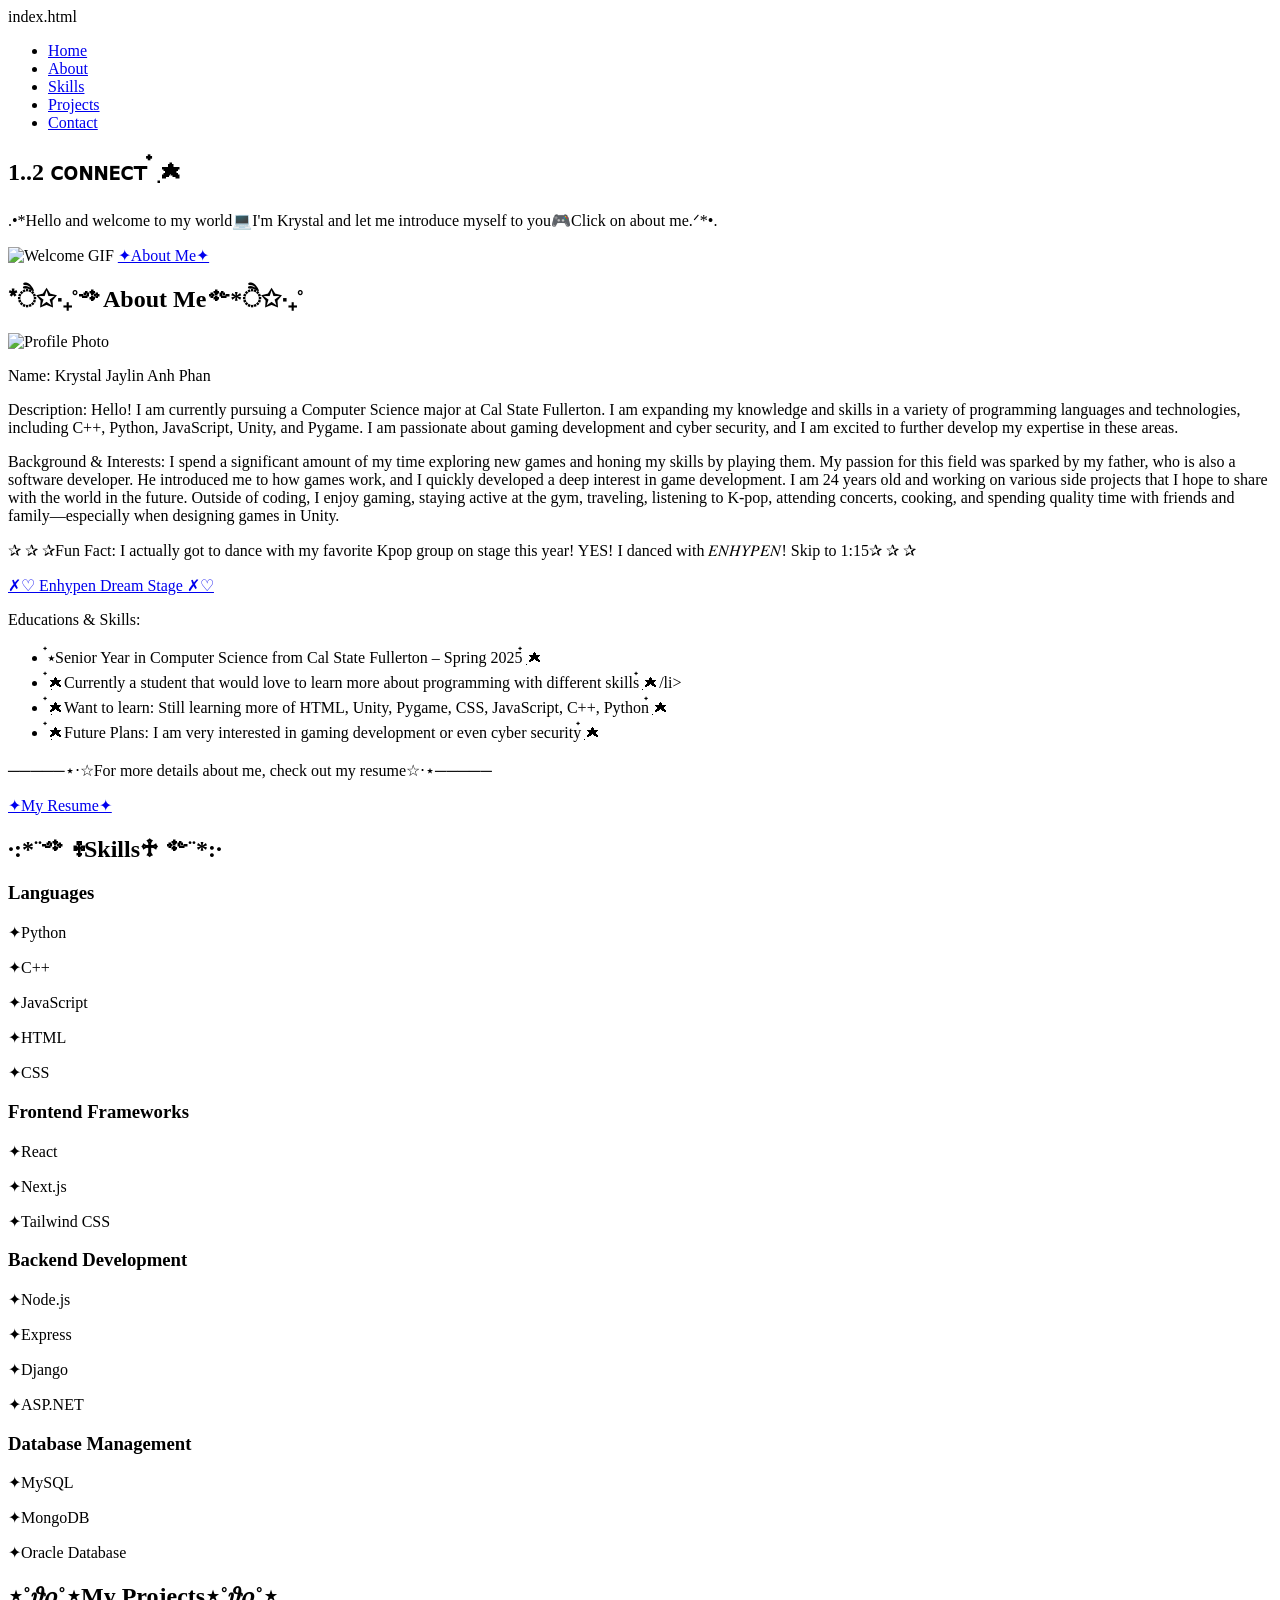
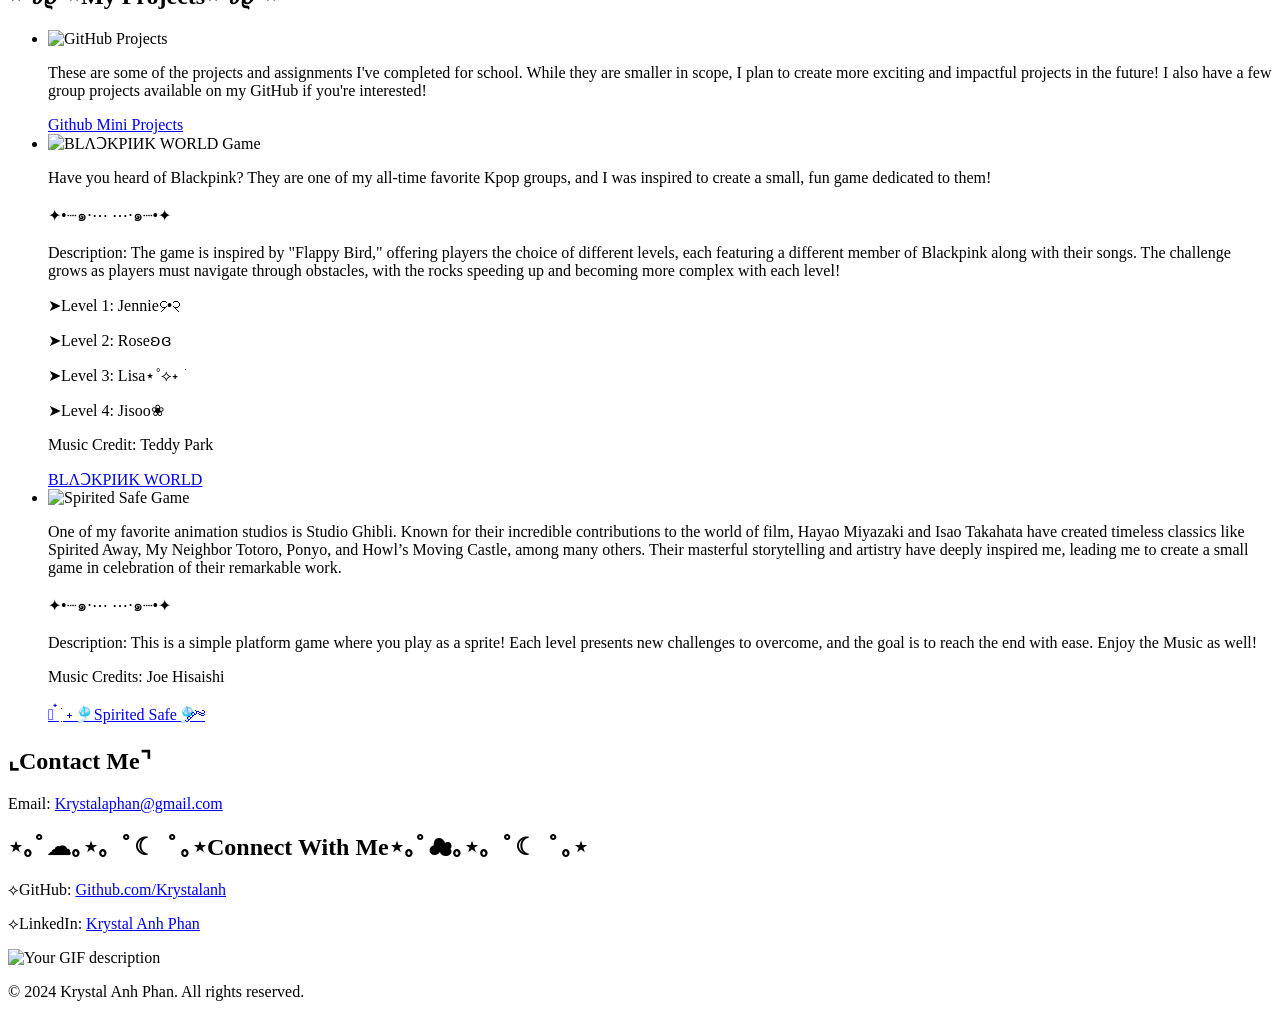
==== index.html @ 14e31887 "update" ====
index.html 
<!DOCTYPE html>
<html lang="en">
<head>
  <meta charset="UTF-8">
  <meta name="viewport" content="width=device-width, initial-scale=1.0">
  <title>いらっしゃいませ</title> <!--IN JAPANESE "WELCOME"-->
  <link rel="stylesheet" href="assets/css/styles.css">
</head>
<body>
  <!--NAVIGATION BAR TOP/CENTERED-->
  <nav>
    <ul>
      <li><a href="#home">Home</a></li> <!--BUTTONS OF THE NAVIGATIONS-->
      <li><a href="#about">About</a></li>
      <li><a href="#skills">Skills</a></li>
      <li><a href="#projects">Projects</a></li>
      <li><a href="#contact">Contact</a></li>
    </ul>
  </nav>

  <!--HOMEPAGE-->
  <section id="home" class="section">
    <div class="hero">
      <h1 class="typewriter">1..2 ᴄᴏɴɴᴇᴄᴛ ๋࣭ ⭑</h1>
      <div class="intro-cards">
        <div class="card">
          <i class="fas fa-laptop-code"></i>
          <p class="typewriter">.•*Hello and welcome to my world💻I'm Krystal and let me introduce myself to you🎮Click on about me.ᐟ*•.</p> <!--INTRO AND ONE TAG LINE-->
        </div>
      </div>
      <img src="assets/gif/spite.webp" alt="Welcome GIF" class="welcome-gif" /> <!--AVATAR GIF-->
      <a href="#about" class="about-button">✦About Me✦</a> <!--ABOUT BUTTON-->
    </div>
  </section>

<!--ABOUT SECTION-->
<section id="about" class="section">
  <div class="content about-me">
    <h1>*ੈ✩‧₊˚༺About Me༻*ੈ✩‧₊˚</h1>
        <div class="content">
          <img src="assets/images/photo.jpg" alt="Profile Photo"> <!--PROFILE PICTURE-->
        </div>
        <div class="about-box">
        <p>Name: Krystal Jaylin Anh Phan</p> <!--NAME-->
        </div>
        <div class="about-box">
          <p>Description: Hello! I am currently pursuing a Computer Science major at Cal State Fullerton. I am expanding my knowledge and skills in a variety of programming languages and technologies, including C++, Python, JavaScript, Unity, and Pygame. I am passionate about gaming development and cyber security, and I am excited to further develop my expertise in these areas.</p>
      </div>
      <div class="about-box">
        <p>Background & Interests: I spend a significant amount of my time exploring new games and honing my skills by playing them. My passion for this field was sparked by my father, who is also a software developer. He introduced me to how games work, and I quickly developed a deep interest in game development. I am 24 years old and working on various side projects that I hope to share with the world in the future. Outside of coding, I enjoy gaming, staying active at the gym, traveling, listening to K-pop, attending concerts, cooking, and spending quality time with friends and family—especially when designing games in Unity.
        </p>
        <p>✰ ✰ ✰Fun Fact: I actually got to dance with my favorite Kpop group on stage this year! YES! I danced with 𝐸𝑁𝐻𝑌𝑃𝐸𝑁! Skip to 1:15✰ ✰ ✰</p>
        <a href="https://www.youtube.com/watch?v=IFDj6m6tz_k&list=PLuSKR0G6WXQidXghWOmX6pX2fcNtbSDoF&index=7&ab_channel=KCONofficial" 
        target="_blank" 
        class="enhypen-button">✗♡ Enhypen Dream Stage ✗♡</a> <!--FUN FACT LINK-->  
      </div>
      <div class="about-box">
        <p>Educations & Skills:</p>
        <ul>
          <li>๋⭑Senior Year in Computer Science from Cal State Fullerton – Spring 2025๋࣭ ⭑</li>
          <li>๋࣭⭑Currently a student that would love to learn more about programming with different skills๋࣭ ⭑/li>
          <li>๋࣭⭑Want to learn: Still learning more of HTML, Unity, Pygame, CSS, JavaScript, C++, Python๋࣭ ⭑</li>
          <li>๋࣭⭑Future Plans: I am very interested in gaming development or even cyber security๋࣭ ⭑</li>
        </ul>
        <p>─────⋆⋅☆For more details about me, check out my resume☆⋅⋆─────</p>
        <a href="assets/docs/resume.pdf" target="_blank" class="resume-button">✦My Resume✦</a> <!--RESUME, DOWNLOADABLE-->
      </div>
    </div>
  </section>

 <!--SKILLS SECTION-->
 <section id="skills" class="section">
  <div class="content">
    <h1>·:*¨༺ ♱Skills♱ ༻¨*:·</h1>
    <div class="skills-grid">
      <div class="skill-category">
        <h3>Languages</h3>
        <p><i class="fas fa-code"></i> ✦Python</p>
        <p><i class="fas fa-code"></i> ✦C++</p>
        <p><i class="fas fa-code"></i> ✦JavaScript</p>
        <p><i class="fas fa-code"></i> ✦HTML</p>
        <p><i class="fas fa-code"></i> ✦CSS</p>
      </div>
      <div class="skill-category">
        <h3>Frontend Frameworks</h3>
        <p><i class="fas fa-laptop-code"></i> ✦React</p>
        <p><i class="fas fa-laptop-code"></i> ✦Next.js</p>
        <p><i class="fas fa-laptop-code"></i> ✦Tailwind CSS</p>
      </div>
      <div class="skill-category">
        <h3>Backend Development</h3>
        <p><i class="fas fa-server"></i> ✦Node.js</p>
        <p><i class="fas fa-server"></i> ✦Express</p>
        <p><i class="fas fa-server"></i> ✦Django</p>
        <p><i class="fas fa-server"></i> ✦ASP.NET</p>
      </div>
      <div class="skill-category">
        <h3>Database Management</h3>
        <p><i class="fas fa-database"></i> ✦MySQL</p>
        <p><i class="fas fa-database"></i> ✦MongoDB</p>
        <p><i class="fas fa-database"></i> ✦Oracle Database</p>
      </div>
    </div>
  </div>
</section>
  
<!--PROJECT SECTION-->
<section id="projects" class="section">
  <div class="content">
    <h1>⋆˚𝜗𝜚˚⋆My Projects⋆˚𝜗𝜚˚⋆</h1>
    <ul>
      <li>
        <img src="assets/images/github.jpg" alt="GitHub Projects"> <!--GITHUB-->
        <p>These are some of the projects and assignments I've completed for school. While they are smaller in scope, I plan to create more exciting and impactful projects in the future! I also have a few group projects available on my GitHub if you're interested!</p>
        <a href="https://github.com/Krystalanh" target="_blank" class="button">Github Mini Projects</a>
      </li>
      <li>
        <img src="assets/images/bp.jpg" alt="BLΛƆKPIИK WORLD Game"> <!--BLACKPINK GAME-->
        <p>Have you heard of Blackpink? They are one of my all-time favorite Kpop groups, and I was inspired to create a small, fun game dedicated to them!</p>
        <p>✦•┈๑⋅⋯ ⋯⋅๑┈•✦</p>
        <p>Description: The game is inspired by "Flappy Bird," offering players the choice of different levels, each featuring a different member of Blackpink along with their songs. The challenge grows as players must navigate through obstacles, with the rocks speeding up and becoming more complex with each level!</p>
        <p>➤Level 1: Jennie᧔•᧓</p>
        <p>➤Level 2: Roseʚɞ</p>
        <p>➤Level 3: Lisa⋆˚⟡˖ ࣪࣪</p>
        <p>➤Level 4: Jisoo❀</p>
        <p>Music Credit: Teddy Park</p>
        <a href="https://krystalanh.itch.io/blackpink-world" target="_blank" class="button">BLΛƆKPIИK WORLD</a>
      </li>
      <li>
        <img src="assets/images/SPAW.jpg" alt="Spirited Safe Game"> <!--SPIRITED AWAY GAME-->
        <p>One of my favorite animation studios is Studio Ghibli. Known for their incredible contributions to the world of film, Hayao Miyazaki and Isao Takahata have created timeless classics like Spirited Away, My Neighbor Totoro, Ponyo, and Howl’s Moving Castle, among many others. Their masterful storytelling and artistry have deeply inspired me, leading me to create a small game in celebration of their remarkable work.</p>
        <p>✦•┈๑⋅⋯ ⋯⋅๑┈•✦</p>
        <p>Description: This is a simple platform game where you play as a sprite! Each level presents new challenges to overcome, and the goal is to reach the end with ease. Enjoy the Music as well!</p>
        <p>Music Credits: Joe Hisaishi</p>
        <a href="https://krystalanh.itch.io/spirited-safe" download class="button">𓏲 ๋࣭ ࣪˖🎐Spirited Safe🎐༘༄</a>
      </li>
    </ul>
  </div>
</section>

<!--CONTACTS SECTION-->
<section id="contact" class="section">
  <div class="content">
    <h1>⌞Contact Me⌝</h1>
    <p>Email: <a href="mailto:Krystalaphan@gmail.com" class="button">Krystalaphan@gmail.com</a></p> <!--EMAIL-->
    <div class="content">
      <h1>⋆｡ﾟ☁︎｡⋆｡ ﾟ☾ ﾟ｡⋆Connect With Me⋆｡ﾟ☁︎｡⋆｡ ﾟ☾ ﾟ｡⋆</h1>
      <p>⟡GitHub: <a href="https://github.com/Krystalanh" target="_blank" class="button">Github.com/Krystalanh</a></p> <!--GITHUB-->
      <p>⟡LinkedIn: <a href="https://www.linkedin.com/in/krystal-anh-phan-638b42195/" target="_blank" class="button">Krystal Anh Phan</a></p> <!--LINKEDIN-->
    </div>
    <div class="gif-container">
      <img src="assets/gif/totoro.gif" alt="Your GIF description" class="contact-gif"> <!--CHARACTER GIF-->
    </div>
  </div>
</section>

<!--FOOTER-->
<footer>
  <p>&copy; 2024 Krystal Anh Phan. All rights reserved.</p>
</footer>

<!--JAVASCRIPT-->
<script src="assets/js/script.js"></script>
</body>
</html>
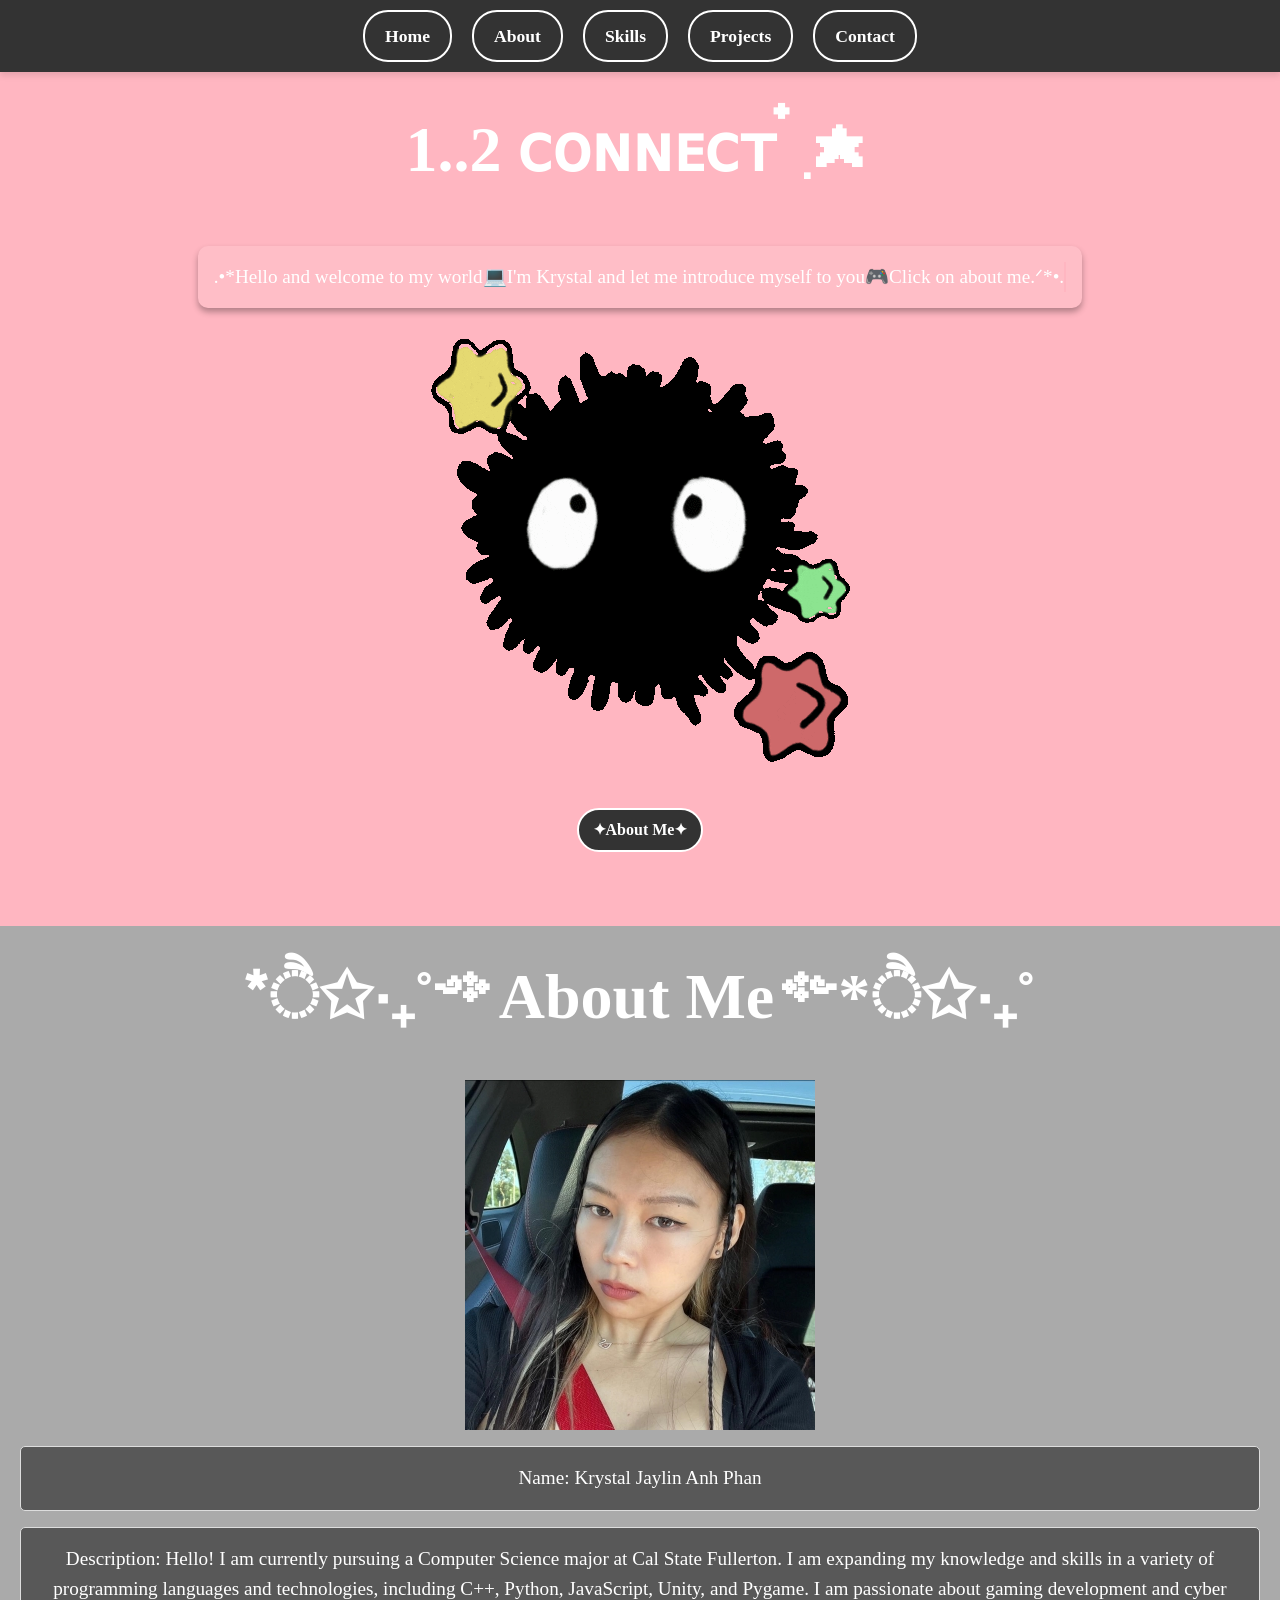
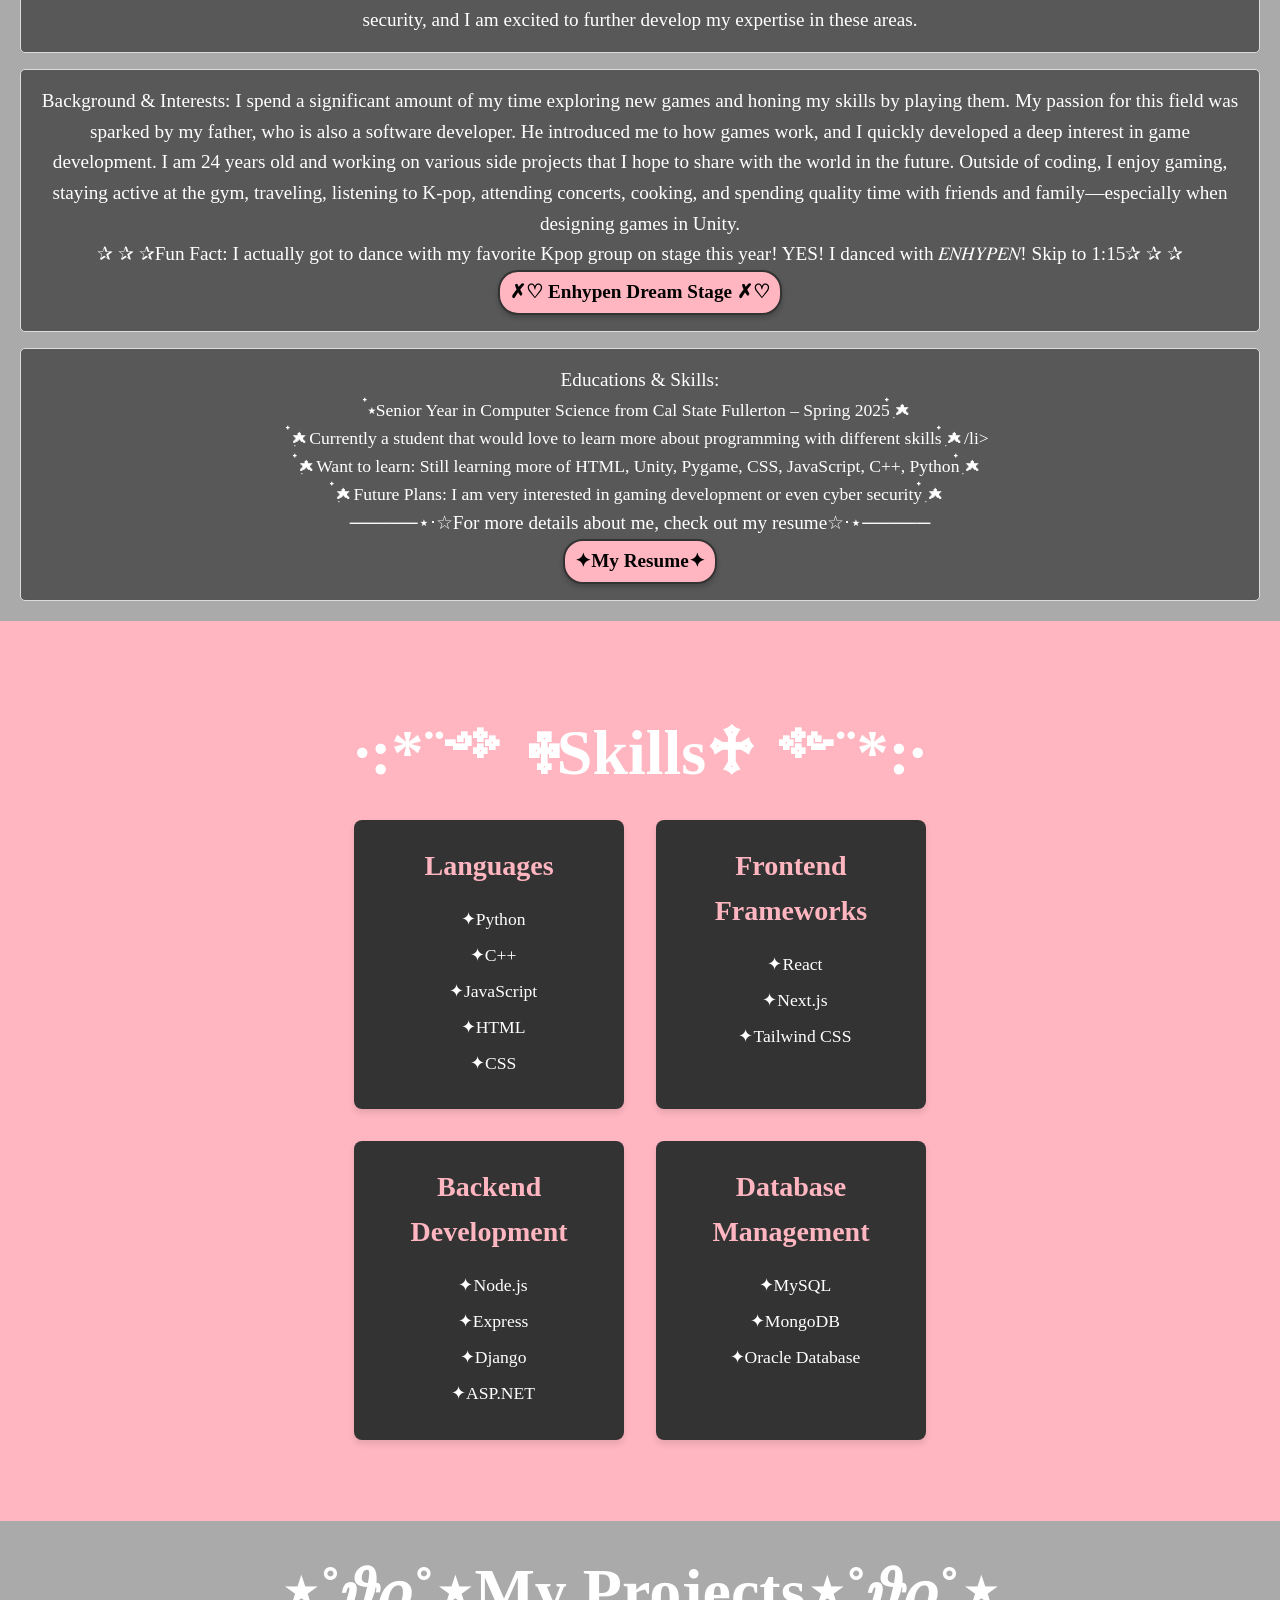
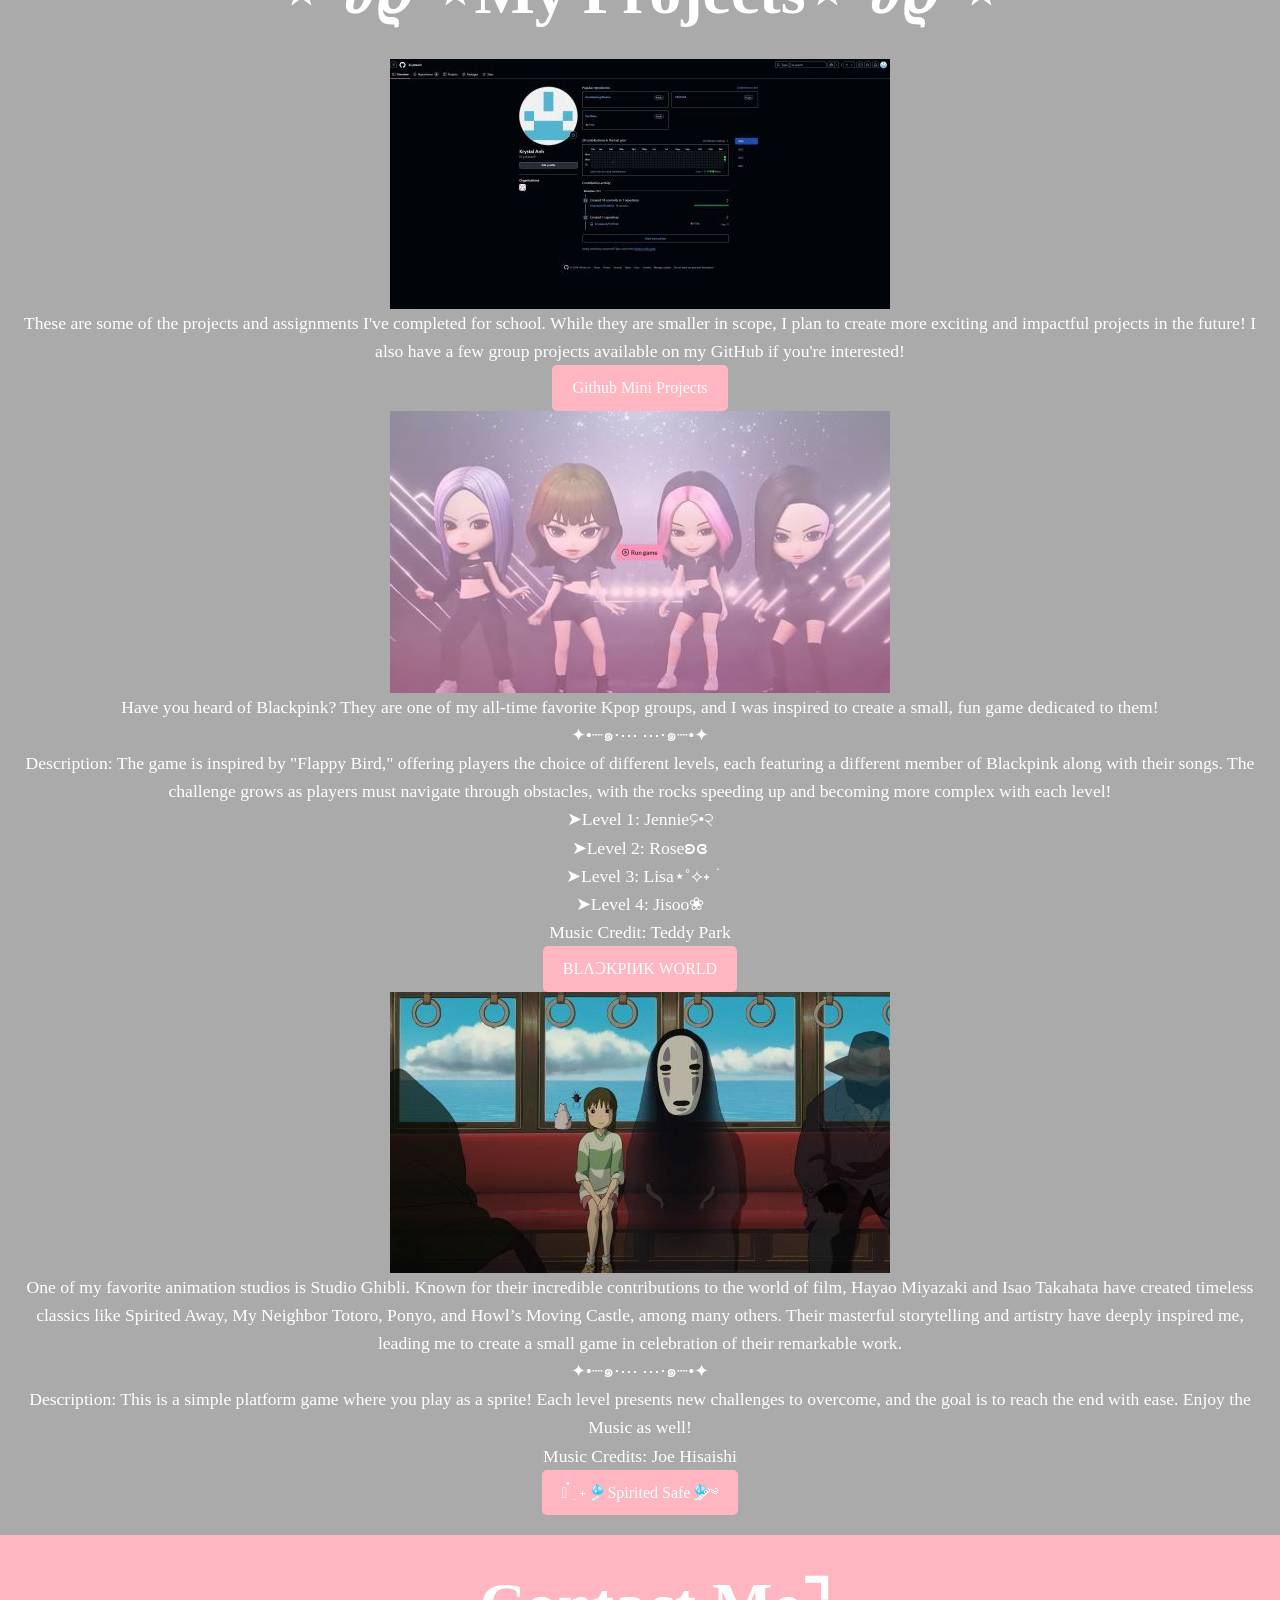
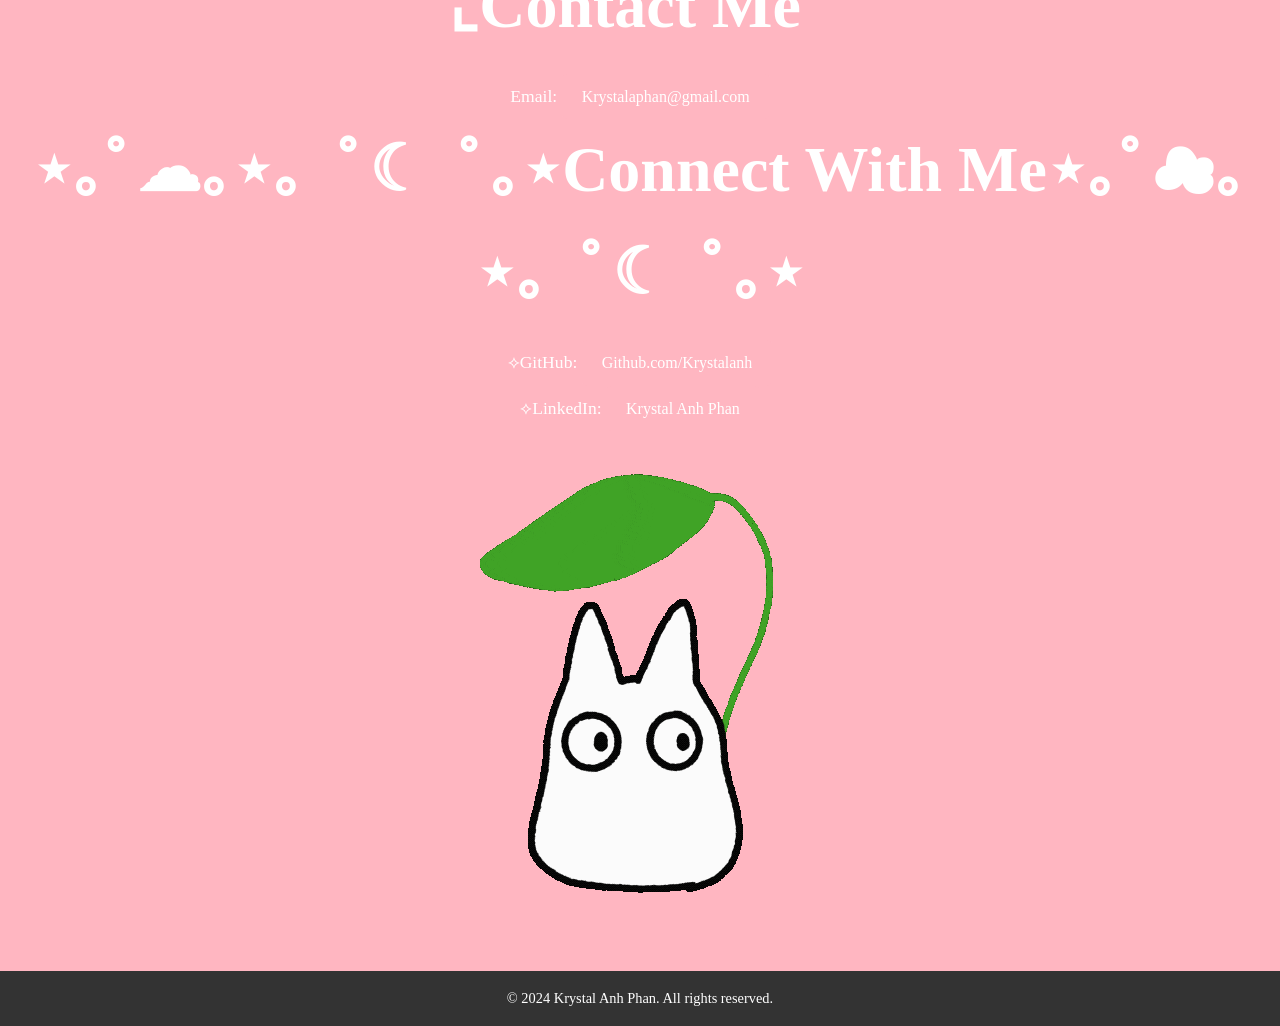
==== commit e334ad02: "update" ====
--- a/index.html
+++ b/index.html
@@ -5,7 +5,7 @@
   <meta charset="UTF-8">
   <meta name="viewport" content="width=device-width, initial-scale=1.0">
   <title>いらっしゃいませ</title> <!--IN JAPANESE "WELCOME"-->
-  <link rel="stylesheet" href="assets/css/styles.css">
+  <link rel="stylesheet" href="assets/css/style.css">
 </head>
 <body>
   <!--NAVIGATION BAR TOP/CENTERED-->
--- a/assets/css/style.css
+++ b/assets/css/style.css
@@ -0,0 +1,372 @@
+/*STYLING PAGES*/
+* {
+  margin: 0;
+  padding: 0;
+  box-sizing: border-box;
+}
+
+/*BASE FONT*/
+body {
+  font-size: 16px; 
+  line-height: 1.6; 
+  overflow-x: hidden; 
+  padding: 0;
+  margin: 0;
+}
+
+/*HEADING SIZES*/
+h1 {
+  font-size: 4em;
+}
+h2 {
+  font-size: 2em;
+}
+h3 {
+  font-size: 1.75em;
+}
+p {
+  font-size: 1.5rem; 
+}
+
+/*RESUME BUTTON*/
+.resume-button {
+  display: inline-block;
+  padding: 5px 10px; 
+  font-size: 1.2rem; 
+  color: #000000; 
+  background-color: #ffb6c1; 
+  text-decoration: none;
+  border-radius: 20px; 
+  font-weight: bold;
+  border: 2px solid #333; 
+  transition: all 0.3s ease;
+  text-align: center;
+  box-shadow: 0 3px 5px rgba(0, 0, 0, 0.2); 
+}
+/*RESUME BUTTON HOVER*/
+.resume-button:hover {
+  background-color: #aaaaaa; 
+  color: #333; 
+  transform: scale(1.05); 
+  border-color: #333; 
+}
+
+@media (max-width: 768px) {
+  .about-box {
+    padding: 0.5rem;
+  }
+}
+
+/*NAVIGATION BAR: HOME, ABOUT, SKILLS, PROJECTS, CONTACTS*/
+nav {
+  position: fixed;
+  top: 0;
+  left: 0;
+  width: 100%;
+  background: #333;
+  z-index: 1000;
+  padding: 10px 0;
+  box-shadow: 0px 4px 6px rgba(0, 0, 0, 0.1);
+}
+
+nav ul {
+  display: flex;
+  justify-content: center;
+  list-style: none;
+  flex-wrap: wrap; /* Allow wrapping for smaller screens */
+  margin: 0;
+  padding: 0;
+}
+
+nav ul li {
+  margin: 0 10px;
+}
+
+nav ul li a {
+  display: inline-block;
+  padding: 10px 20px;
+  border: 2px solid white;
+  border-radius: 25px;
+  text-decoration: none;
+  color: white;
+  font-weight: bold;
+  transition: all 0.3s ease;
+  background: transparent;
+}
+
+nav ul li a:hover {
+  background: #ffb6c1;
+  color: #333;
+  border-color: #ffb6c1;
+}
+
+@media (max-width: 768px) {
+  nav ul {
+    flex-direction: column;
+    padding: 1rem;
+  }
+}
+
+/*SECTIONS*/
+.section {
+  min-height: 100vh; 
+  display: flex;
+  justify-content: center;
+  align-items: center;
+  text-align: center;
+  padding: 20px;
+  color: #ffffff;
+}
+
+#home {
+  background: #ffb6c1; 
+}
+
+#about {
+  background: #aaaaaa; 
+}
+
+#skills {
+  background: #ffb6c1; 
+}
+
+#projects {
+  background: #aaaaaa; 
+}
+
+#contact {
+  background: #ffb6c1; 
+}
+
+/*FOOTER*/
+footer {
+  background-color: #333;
+  padding: 1rem;
+  text-align: center;
+  color: #fff;
+}
+
+h1, h2 {
+  margin-bottom: 1rem;
+}
+p, ul {
+  font-size: 1.1rem;
+}
+
+ul {
+  list-style: none;
+}
+
+footer p {
+  margin: 0;
+  font-size: 0.9rem;
+}
+
+/*ABOUT ME*/
+.about-me {
+  display: flex;
+  flex-direction: column;
+  gap: 1rem;
+}
+.about-box {
+  padding: 1rem;
+  background-color: #585858;
+  border: 1px solid #ddd;
+  border-radius: 5px;
+  color: #ffffff;
+}
+
+.about-box h3 {
+  font-size: 1.8rem;
+  color: #ffb6c1;
+  margin-bottom: 0.5rem;
+}
+
+.about-box p {
+  font-size: 1.2rem;
+  line-height: 1.6;
+}
+
+/*TYPEWRITER ANIMATION*/
+.typewriter {
+  overflow: hidden;
+  white-space: nowrap;
+  border-right: 2px solid #ffb6c1;
+  animation: typing 3s steps(30, end), blink 0.5s step-end infinite;
+}
+
+@keyframes typing {
+  from {
+    width: 0;
+  }
+  to {
+    width: 100%;
+  }
+}
+
+@keyframes blink {
+  from {
+    border-color: transparent;
+  }
+  to {
+    border-color: #ffb6c1;
+  }
+}
+
+/*CARDS/SKILLS*/
+.intro-cards {
+  display: flex;
+  flex-wrap: wrap;
+  gap: 2rem;
+  justify-content: center;
+  margin-top: 5%;
+}
+
+.card {
+  background: rgba(255, 255, 255, 0.1);
+  padding: 1rem;
+  border-radius: 10px;
+  text-align: center;
+  color: white;
+  box-shadow: 0 4px 6px rgba(0, 0, 0, 0.3);
+}
+
+.card p {
+  font-size: 1.2rem;
+}
+
+/*SKILLS AESTHETIC*/
+.skill-category p {
+  cursor: pointer;
+  transition: all 0.3s ease;
+}
+
+.skill-category p:hover {
+  color: #ffffff;
+  transform: translateX(10px);
+}
+
+.skills-grid {
+  display: grid;
+  grid-template-columns: repeat(auto-fit, minmax(250px, 1fr));
+  gap: 2rem; 
+}
+
+.skill-category {
+  background-color: #333;
+  padding: 1.5rem;
+  border-radius: 8px;
+  box-shadow: 0 4px 6px rgba(0, 0, 0, 0.1);
+  text-align: center;
+  transition: all 0.3s ease;
+}
+
+.skill-category:hover {
+  background-color: #aaaaaa;
+  transform: scale(1.05);
+}
+
+.skill-category h3 {
+  color: #ffb6c1; 
+  margin-bottom: 1rem;
+}
+
+.skill-category p {
+  font-size: 1.1rem;
+  margin: 0.5rem 0;
+}
+
+.skill-category i {
+  margin-right: 8px;
+}
+
+
+/*PROFILE PICTURE*/
+.profile-photo img {
+  border-radius: 50%;
+  max-width: 100%;
+  height: auto;
+  object-fit: cover;
+  box-shadow: 0 4px 6px rgba(0, 0, 0, 0.3);
+  margin-bottom: 10px;
+}
+
+/*BUTTONS*/
+.button {
+  display: inline-block;
+  padding: 10px 20px;
+  font-size: 1rem;
+  color: #fff;
+  background-color: #ffb6c1;
+  border: none;
+  border-radius: 5px;
+  text-align: center;
+  text-decoration: none;
+  cursor: pointer;
+  transition: background-color 0.3s ease;
+}
+
+.button:hover {
+  background-color: #333;
+}
+
+.gif-container {
+  margin: 20px 0;
+}
+
+.about-button {
+  display: block; 
+  margin: 20px auto 0; 
+  padding: 7px 14px; 
+  background-color: #333;
+  color: #ffffff; 
+  text-decoration: none;
+  border: 2px solid #ffffff;
+  border-radius: 25px;
+  font-weight: bold;
+  font-size: 1rem; 
+  transition: background-color 0.3s ease, color 0.3s ease;
+  text-align: center;
+  width: fit-content; 
+}
+
+.about-button:hover {
+  background-color: #aaaaaa; 
+  color: #fff; 
+}
+
+/*ENHYPEN DREAM STAGE BUTTON*/
+.enhypen-button {
+  display: inline-block;
+  padding: 5px 10px; 
+  font-size: 1.2rem;
+  color: #000000; 
+  background-color: #ffb6c1; 
+  text-decoration: none;
+  border-radius: 20px; 
+  font-weight: bold;
+  border: 2px solid #333; 
+  transition: all 0.3s ease;
+  text-align: center;
+  box-shadow: 0 3px 5px rgba(0, 0, 0, 0.2); 
+}
+
+.enhypen-button:hover {
+  background-color: #aaaaaa; 
+  color: #333; 
+  transform: scale(1.05); 
+  border-color: #333; 
+}
+
+/*HTML SMOOTHNESS*/
+html {
+  scroll-behavior: smooth;
+  transition: all 0.3s ease-in-out;
+}
+
+body {
+  height: 100%;
+  margin: 0;
+  padding: 0;
+  overflow-x: hidden;
+}
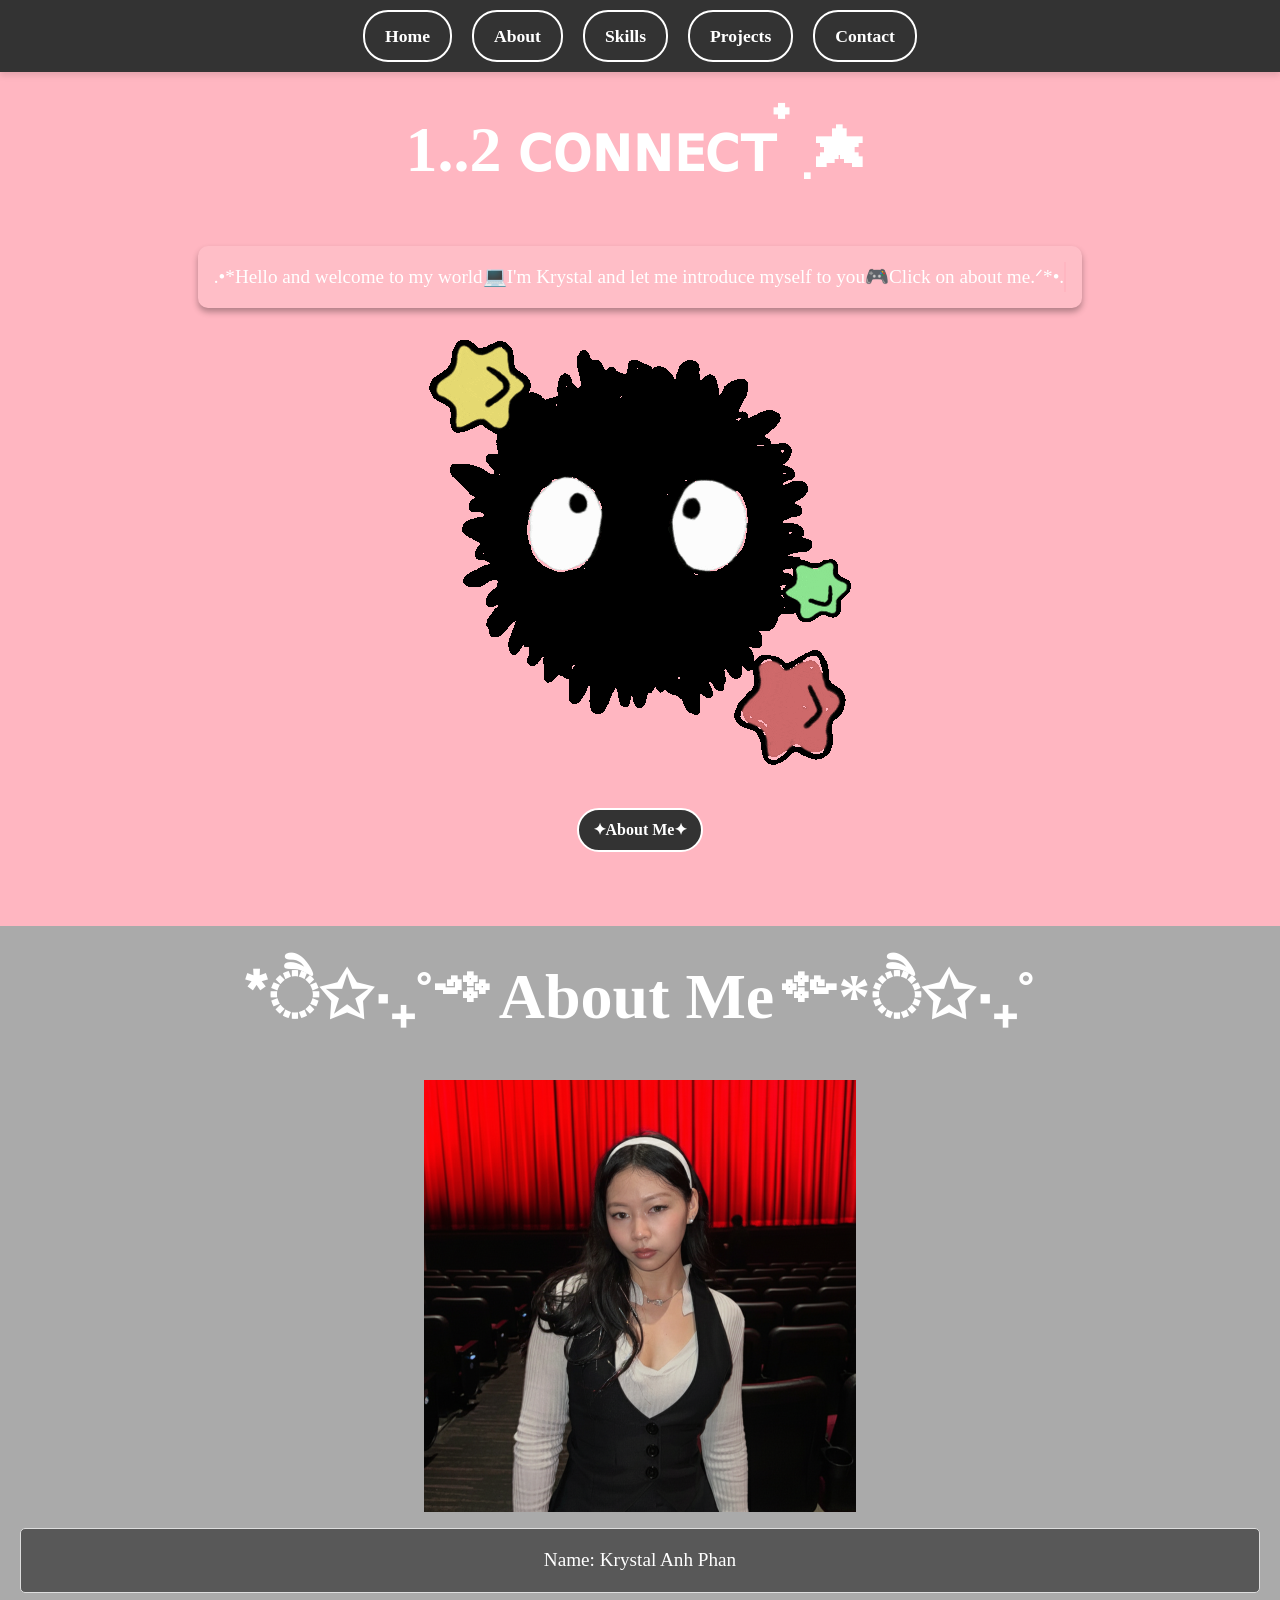
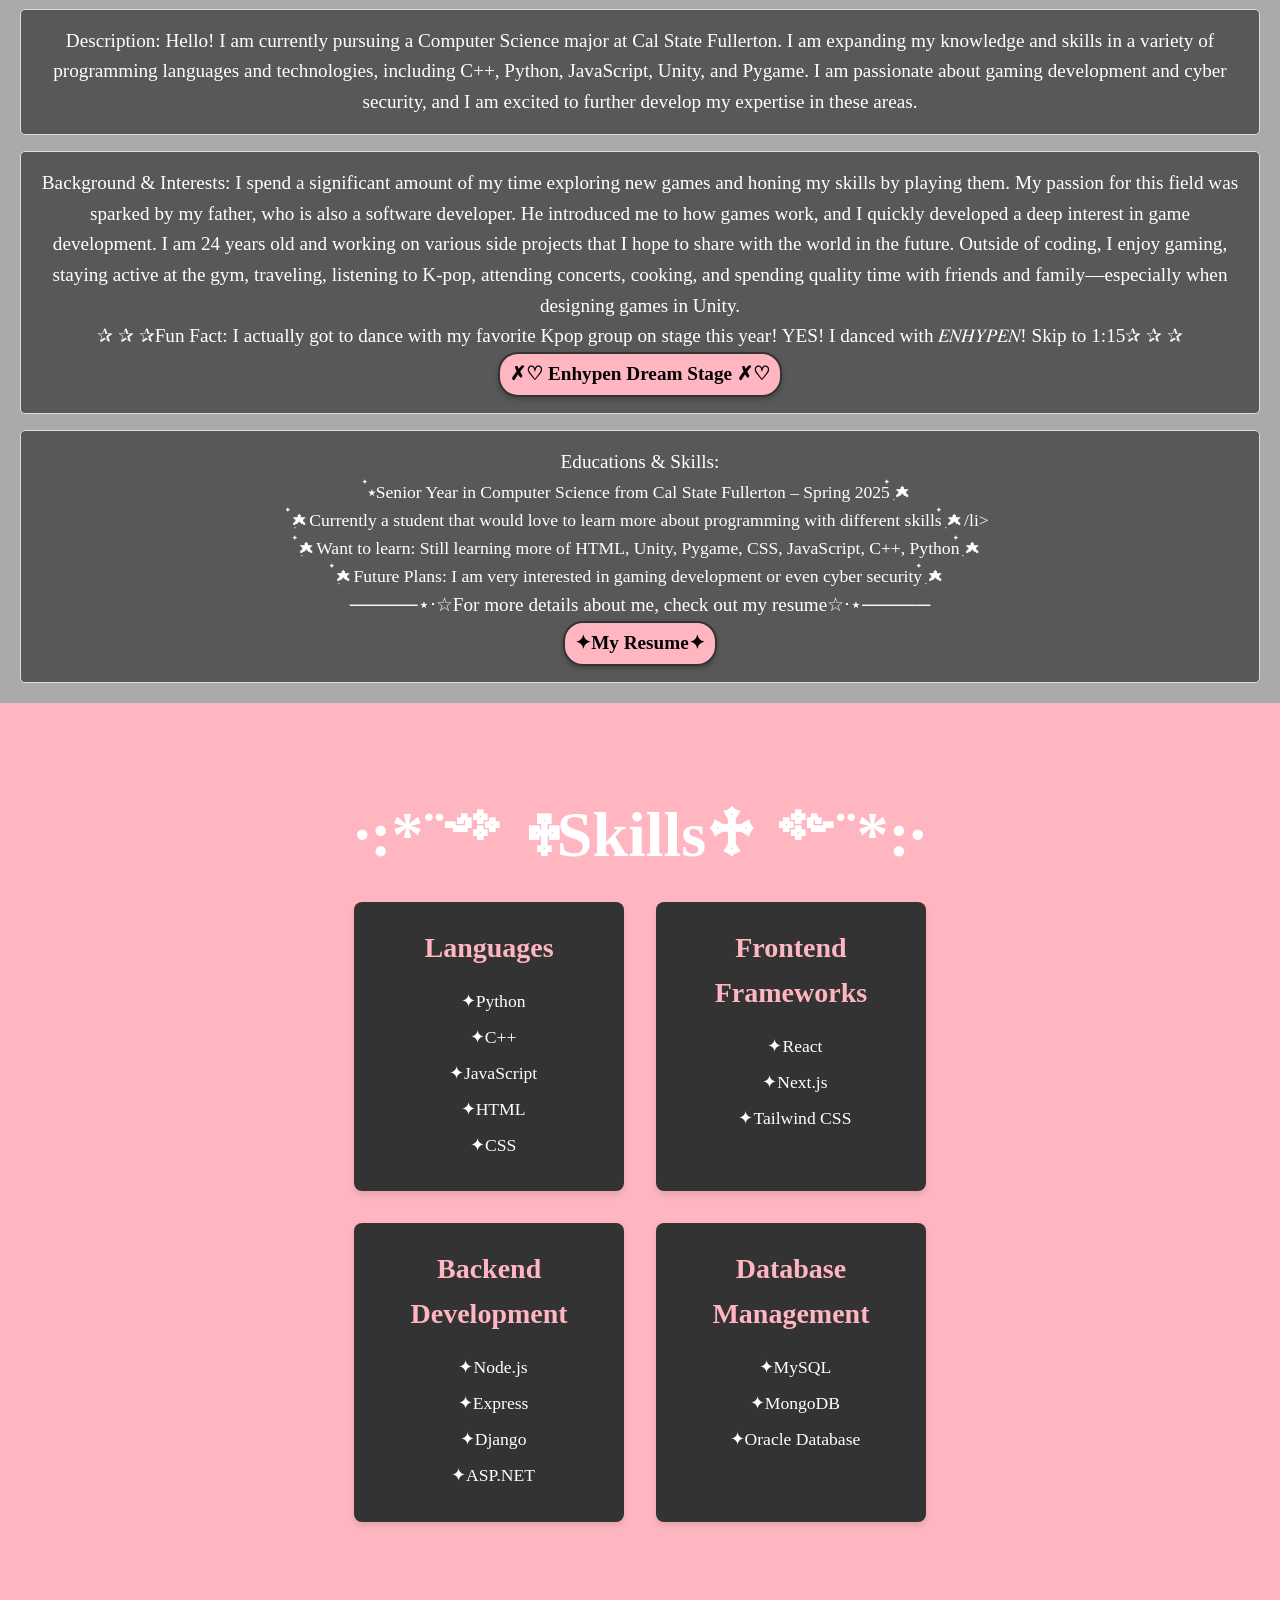
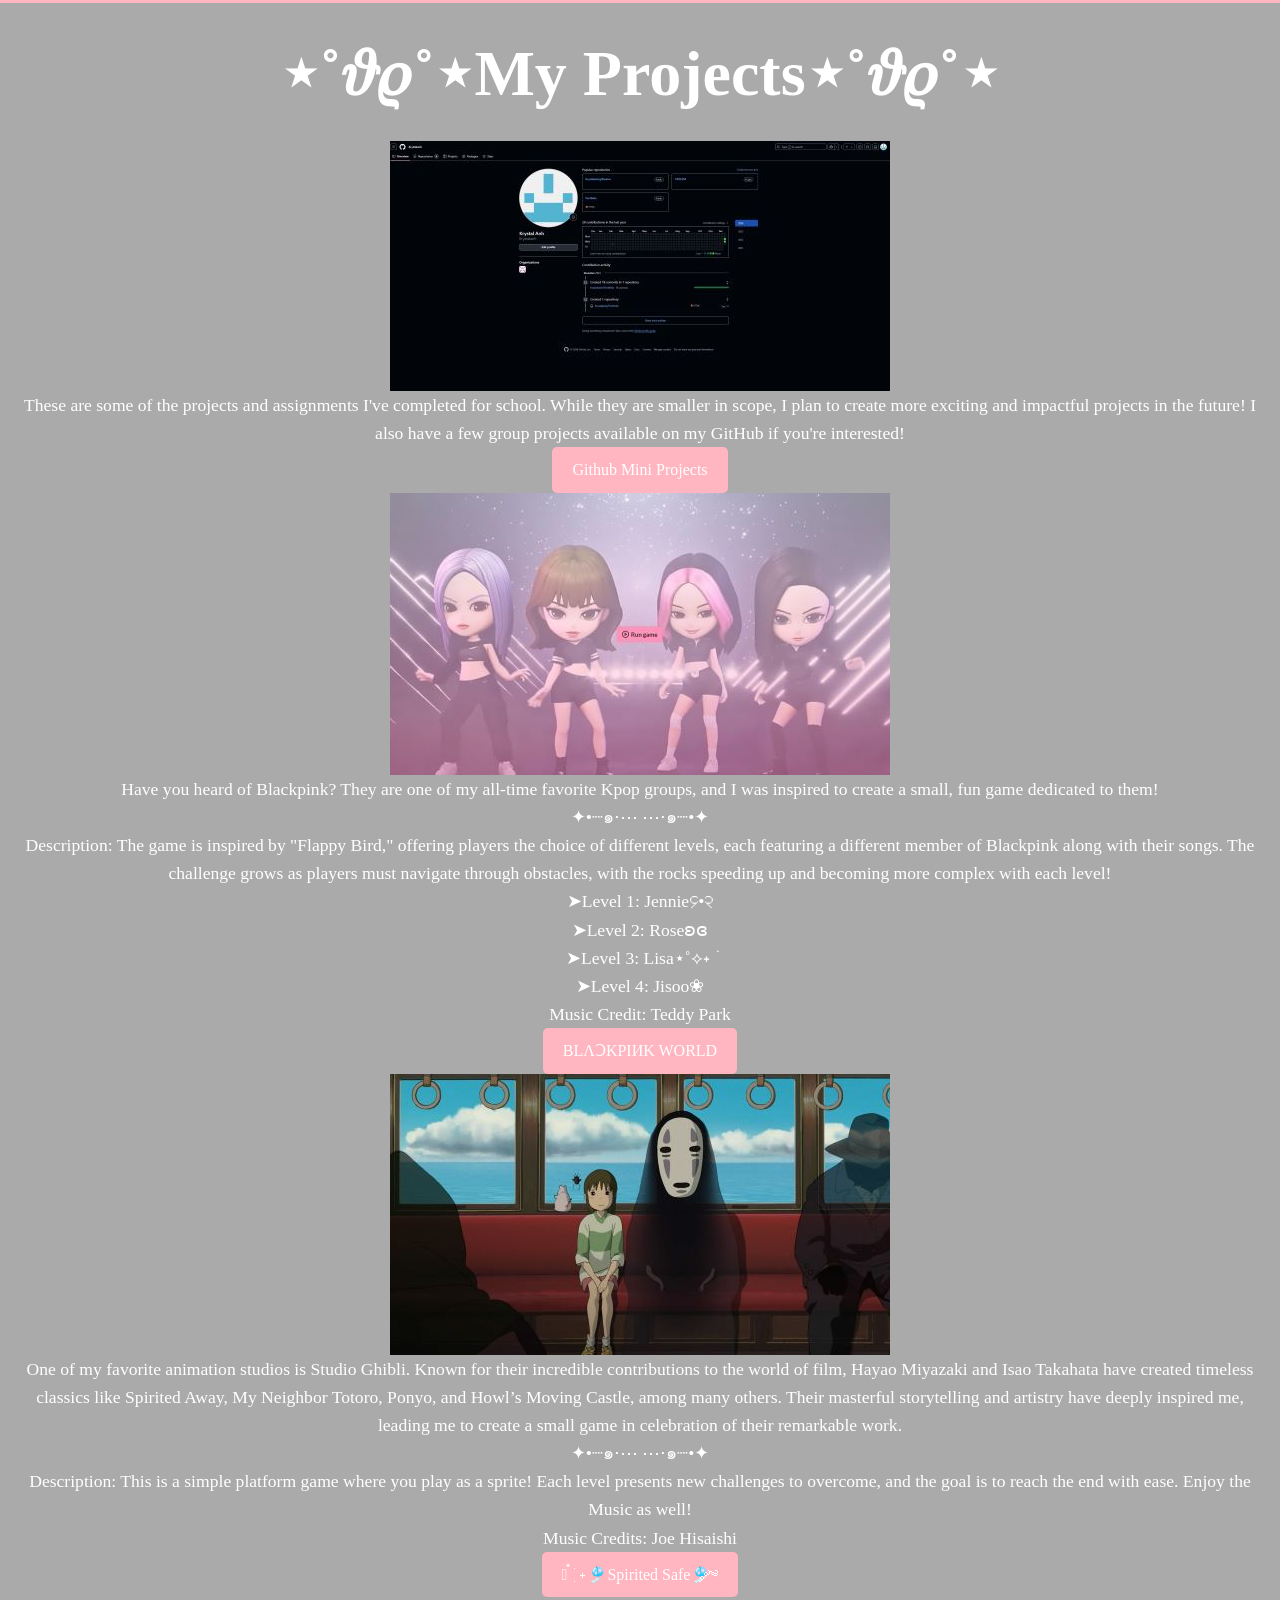
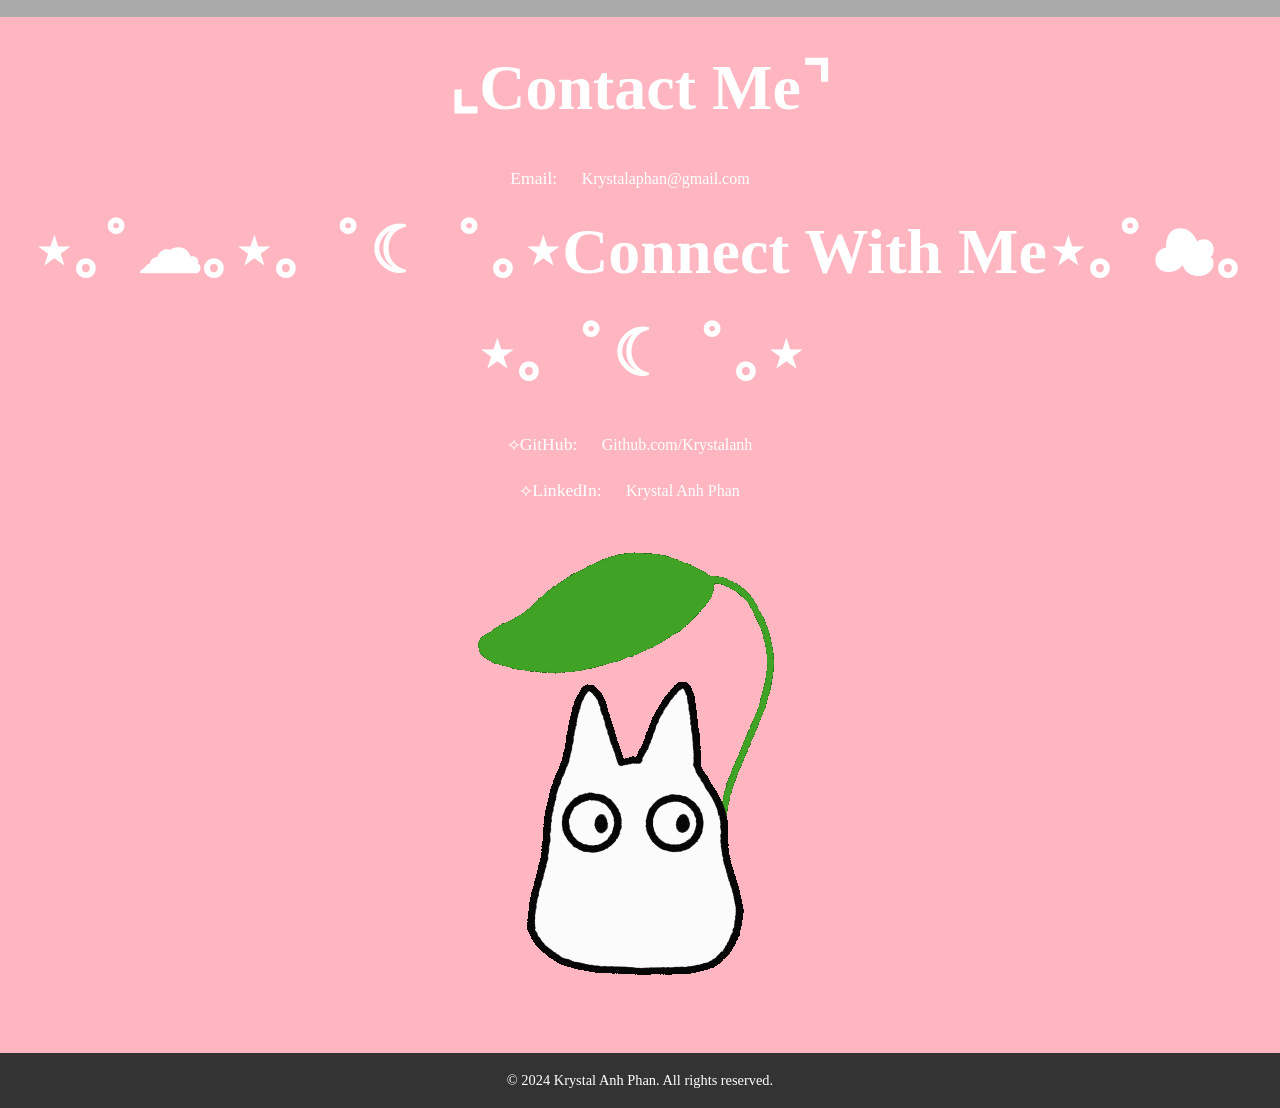
==== commit 05c3d2a8: "update" ====
--- a/index.html
+++ b/index.html
@@ -39,10 +39,10 @@
   <div class="content about-me">
     <h1>*ੈ✩‧₊˚༺About Me༻*ੈ✩‧₊˚</h1>
         <div class="content">
-          <img src="assets/images/photo.jpg" alt="Profile Photo"> <!--PROFILE PICTURE-->
+          <img src="assets/images/photo.png" alt="Profile Photo"> <!--PROFILE PICTURE-->
         </div>
         <div class="about-box">
-        <p>Name: Krystal Jaylin Anh Phan</p> <!--NAME-->
+        <p>Name: Krystal Anh Phan</p> <!--NAME-->
         </div>
         <div class="about-box">
           <p>Description: Hello! I am currently pursuing a Computer Science major at Cal State Fullerton. I am expanding my knowledge and skills in a variety of programming languages and technologies, including C++, Python, JavaScript, Unity, and Pygame. I am passionate about gaming development and cyber security, and I am excited to further develop my expertise in these areas.</p>
